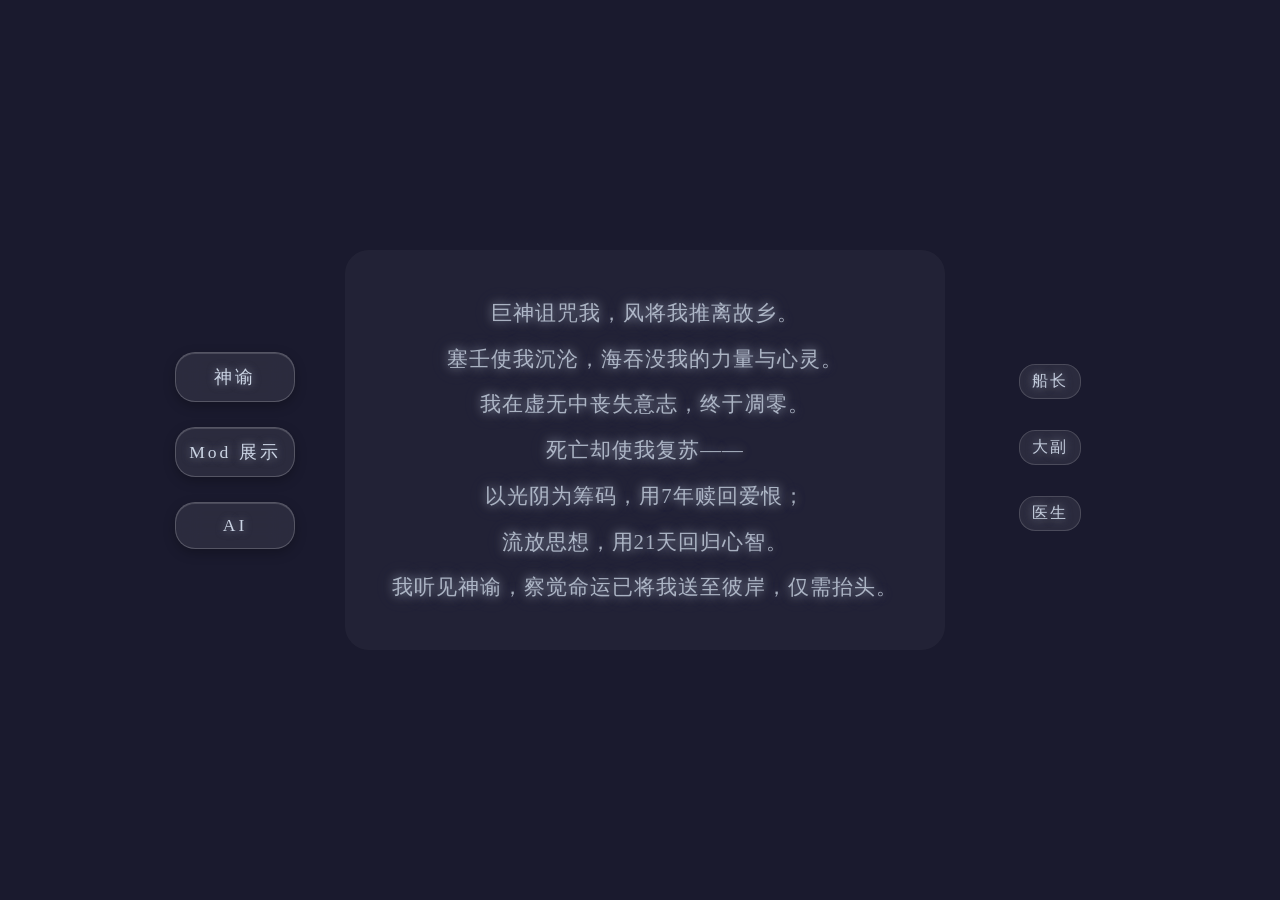
==== index.html @ fbe266c7 "初始化网站项目" ====
<!DOCTYPE html>
<html lang="zh-CN">
<head>
    <meta charset="UTF-8">
    <meta name="viewport" content="width=device-width, initial-scale=1.0">
    <title>seeledw</title>
    <link rel="stylesheet" href="style.css">
</head>
<body>
    <!-- 左侧功能入口 -->
    <div class="sidebar-left">
        <a class="nav-item" href="chat.html">神谕</a>
        <a class="nav-item" href="#">Mod 展示</a>
        <a class="nav-item" href="#">AI</a>
    </div>

    <!-- 中央独白 -->
    <div class="fog-poem">
        巨神诅咒我，风将我推离故乡。<br>
        塞壬使我沉沦，海吞没我的力量与心灵。<br>
        我在虚无中丧失意志，终于凋零。<br>
        死亡却使我复苏——<br>
        以光阴为筹码，用7年赎回爱恨；<br>
        流放思想，用21天回归心智。<br>
        我听见神谕，察觉命运已将我送至彼岸，仅需抬头。
    </div>

    <!-- 右侧团队信息 -->
    <div class="sidebar-right">
        <div class="member-group">
            <div class="member-title">船长</div>
            <div class="member-links">
                <a href="https://space.bilibili.com/399671946" target="_blank" rel="noopener noreferrer">Bilibili</a>
                <a href="https://www.douyin.com/user/tuQAQ40138" target="_blank" rel="noopener noreferrer">抖音</a>
                <a href="https://github.com/651413922-cloud" target="_blank" rel="noopener noreferrer">GitHub</a>
            </div>
        </div>
        <div class="member-group">
            <div class="member-title">大副</div>
            <div class="member-links">
                <a href="https://space.bilibili.com/1606452153?spm_id_from=333.1387.fans.user_card.click" target="_blank" rel="noopener noreferrer">Bilibili</a>
                <a href="https://www.douyin.com/user/34188684299" target="_blank" rel="noopener noreferrer">抖音</a>
                <a href="https://github.com/LIYI554" target="_blank" rel="noopener noreferrer">GitHub</a>
            </div>
        </div>
        <div class="member-group">
            <div class="member-title">医生</div>
            <div class="member-links">
                <a href="https://space.bilibili.com/1790595750" target="_blank" rel="noopener noreferrer">Bilibili</a>
                <a href="https://www.douyin.com/user/2194307871" target="_blank" rel="noopener noreferrer">抖音</a>
            </div>
        </div>
    </div>
</body>
</html>
---- style.css ----
/* ===== 全局重置 ===== */
* {
    margin: 0;
    padding: 0;
    box-sizing: border-box;
}

body {
    background: #1a1a2e;
    display: flex;
    align-items: center;
    justify-content: center;
    min-height: 100vh;
    font-family: "Microsoft YaHei", "苹方", "PingFang SC", "Noto Serif SC", serif;
    gap: 30px;
    padding: 30px;
    margin: 0;
}

/* ===== 左侧导航容器（透明，只负责布局） ===== */
.sidebar-left {
    display: flex;
    flex-direction: column;
    gap: 25px;
    padding: 30px 20px;
    background: transparent;
    border: none;
    box-shadow: none;
    backdrop-filter: none;
    -webkit-backdrop-filter: none;
    z-index: 10;
    width: 160px;
}

.nav-item {
    color: rgba(220, 230, 245, 0.9);
    text-decoration: none;
    font-size: 1.1rem;
    letter-spacing: 3px;
    text-align: center;
    padding: 12px 10px;
    border-radius: 20px;
    background: rgba(255, 255, 255, 0.08);
    backdrop-filter: blur(12px);
    -webkit-backdrop-filter: blur(12px);
    border: 1px solid rgba(255, 255, 255, 0.2);
    box-shadow: 0 4px 12px rgba(0, 0, 0, 0.25),
                inset 0 1px 0 rgba(255, 255, 255, 0.15);
    text-shadow: 0 0 8px rgba(200, 210, 230, 0.5);
    transition: all 0.3s ease;
    cursor: pointer;
    white-space: nowrap;
    display: flex;
    align-items: center;
    justify-content: center;
    min-width: 44px;
    min-height: 44px;
}

.nav-item:hover {
    color: rgba(245, 248, 255, 0.95);
    background: rgba(255, 255, 255, 0.2);
    border-color: rgba(255, 255, 255, 0.35);
    box-shadow: 0 6px 18px rgba(0, 0, 0, 0.3),
                inset 0 1px 0 rgba(255, 255, 255, 0.2);
    text-shadow: 0 0 12px rgba(210, 220, 240, 0.8);
    transform: translateX(4px);
}

/* ===== 中央独白 ===== */
.fog-poem {
    flex: 1;
    max-width: 600px;
    padding: 40px;
    text-align: center;
    line-height: 2.2;
    font-size: 1.3rem;
    color: rgba(210, 220, 235, 0.75);
    text-shadow: 0 0 10px rgba(200, 210, 230, 0.6),
                 0 0 20px rgba(180, 190, 220, 0.3);
    background: rgba(255, 255, 255, 0.04);
    border-radius: 24px;
    letter-spacing: 1px;
    word-break: break-word;
    animation: fogBreathe 12s infinite;
    will-change: opacity;
    transform: translateZ(0);
}

@keyframes fogBreathe {
    0%   { opacity: 0.5; }
    25%  { opacity: 0.75; }
    50%  { opacity: 0.9; }
    75%  { opacity: 0.6; }
    100% { opacity: 0.5; }
}

/* ===== 右侧团队容器（透明，只负责布局） ===== */
.sidebar-right {
    display: flex;
    flex-direction: column;
    gap: 25px;
    padding: 30px 20px;
    background: transparent;
    border: none;
    box-shadow: none;
    backdrop-filter: none;
    -webkit-backdrop-filter: none;
    z-index: 10;
    width: 150px;
    align-items: center;
}

.member-group {
    position: relative;
    display: flex;
    flex-direction: column;
    align-items: center;
    gap: 6px;
}

.member-title {
    color: rgba(210, 220, 235, 0.9);
    font-size: 1rem;
    letter-spacing: 2px;
    cursor: default;
    transition: all 0.3s ease;
    text-shadow: 0 0 8px rgba(200, 210, 230, 0.5);
    padding: 6px 12px;
    border-radius: 16px;
    background: rgba(255, 255, 255, 0.08);
    backdrop-filter: blur(10px);
    -webkit-backdrop-filter: blur(10px);
    border: 1px solid rgba(255, 255, 255, 0.15);
}

.member-group:hover .member-title {
    color: rgba(235, 240, 250, 0.95);
    background: rgba(255, 255, 255, 0.18);
    border-color: rgba(255, 255, 255, 0.3);
    text-shadow: 0 0 12px rgba(210, 220, 240, 0.8);
}

.member-links {
    display: flex;
    flex-direction: column;
    align-items: center;
    gap: 6px;
    max-height: 0;
    overflow: hidden;
    opacity: 0;
    transition: max-height 0.4s ease, opacity 0.3s ease, margin-top 0.3s ease;
    margin-top: 0;
    pointer-events: none;
}

.member-group:hover .member-links {
    max-height: 150px;
    opacity: 1;
    margin-top: 6px;
    pointer-events: auto;
}

.member-links a {
    display: inline-block;
    color: rgba(225, 235, 250, 0.9);
    text-decoration: none;
    font-size: 0.8rem;
    padding: 5px 14px;
    border-radius: 16px;
    background: rgba(255, 255, 255, 0.1);
    backdrop-filter: blur(8px);
    -webkit-backdrop-filter: blur(8px);
    border: 1px solid rgba(255, 255, 255, 0.2);
    box-shadow: 0 2px 6px rgba(0, 0, 0, 0.2);
    text-shadow: 0 0 4px rgba(200, 210, 230, 0.3);
    transition: all 0.3s ease;
    white-space: nowrap;
}

.member-links a:hover {
    color: rgba(245, 248, 255, 0.95);
    background: rgba(255, 255, 255, 0.22);
    border-color: rgba(255, 255, 255, 0.35);
    box-shadow: 0 4px 12px rgba(0, 0, 0, 0.35);
    text-shadow: 0 0 8px rgba(210, 220, 240, 0.7);
    transform: translateY(-1px);
}

/* ===== 聊天页整体布局 ===== */
.chat-page {
    /* body基础样式已经设置，这里仅需调整无需重复 */
}

/* 极窄侧边栏（只放一个箭头） */
.chat-sidebar-compact {
    width: 70px;
    padding: 25px 5px;
    gap: 15px;
}

.chat-sidebar-compact .nav-item {
    font-size: 1.3rem;
    padding: 10px 0;
    letter-spacing: normal;
    text-align: center;
}

/* ===== 合并聊天区域 ===== */
.merged-chat {
    flex: 1;
    max-width: 1000px;
    width: 100%;
    display: flex;
    gap: 0;
    height: 85vh;
    min-height: 500px;
}

.chat-box {
    display: flex;
    flex-direction: column;
    height: 100%;
    flex: 1;
    background: rgba(255, 255, 255, 0.06);
    backdrop-filter: blur(15px);
    -webkit-backdrop-filter: blur(15px);
    border: 1px solid rgba(255, 255, 255, 0.15);
    border-radius: 24px;
    overflow: hidden;
    box-shadow: 0 8px 32px rgba(0, 0, 0, 0.2);
}

/* 虚拟形象嵌入顶部 */
.avatar-inline {
    display: flex;
    align-items: center;
    justify-content: center;
    padding: 15px 0 5px;
    position: relative;
}

.avatar-img-small {
    width: 70px;
    height: 70px;
    border-radius: 50%;
    object-fit: cover;
    border: 2px solid rgba(255, 255, 255, 0.25);
    box-shadow: 0 0 20px rgba(255, 215, 0, 0.3),
                0 0 40px rgba(255, 200, 0, 0.15);
    background: rgba(255, 255, 255, 0.05);
    transition: box-shadow 0.5s;
}

.avatar-img-small.talking {
    box-shadow: 0 0 30px rgba(255, 215, 0, 0.6),
                0 0 60px rgba(255, 200, 0, 0.3);
}

@keyframes avatarPulse {
    0% { transform: scale(1); }
    50% { transform: scale(1.05); }
    100% { transform: scale(1); }
}

/* 消息滚动区 */
.chat-messages {
    flex: 1;
    overflow-y: auto;
    padding: 10px 20px 20px;
    display: flex;
    flex-direction: column;
    gap: 12px;
}

/* 消息气泡 */
.message {
    display: flex;
    max-width: 70%;
}
.message.user {
    align-self: flex-end;
    justify-content: flex-end;
}
.message.bot {
    align-self: flex-start;
    justify-content: flex-start;
}

.message-content {
    padding: 12px 18px;
    border-radius: 20px;
    font-size: 0.95rem;
    line-height: 1.5;
    word-break: break-word;
}

.message.user .message-content {
    background: rgba(180, 200, 255, 0.25);
    backdrop-filter: blur(8px);
    -webkit-backdrop-filter: blur(8px);
    border: 1px solid rgba(255, 255, 255, 0.3);
    color: #ffffff;
    text-shadow: 0 0 5px rgba(200, 210, 230, 0.4);
}

.message.bot .message-content {
    background: rgba(255, 255, 255, 0.1);
    backdrop-filter: blur(8px);
    -webkit-backdrop-filter: blur(8px);
    border: 1px solid rgba(255, 255, 255, 0.2);
    color: #e0e5f0;
    text-shadow: 0 0 5px rgba(200, 210, 230, 0.4);
}

/* 输入区域 */
.chat-input-area {
    display: flex;
    padding: 15px 20px;
    gap: 12px;
    border-top: 1px solid rgba(255, 255, 255, 0.1);
    background: rgba(0, 0, 0, 0.15);
}

.chat-input-area input {
    flex: 1;
    padding: 12px 18px;
    border-radius: 25px;
    border: 1px solid rgba(255, 255, 255, 0.25);
    background: rgba(255, 255, 255, 0.08);
    backdrop-filter: blur(10px);
    -webkit-backdrop-filter: blur(10px);
    color: #e0e5f0;
    font-size: 0.95rem;
    outline: none;
    transition: border-color 0.3s;
}

.chat-input-area input::placeholder {
    color: rgba(200, 210, 225, 0.5);
}

.chat-input-area input:focus {
    border-color: rgba(255, 255, 255, 0.5);
}

.chat-input-area button {
    padding: 12px 25px;
    border-radius: 25px;
    border: 1px solid rgba(255, 255, 255, 0.25);
    background: rgba(255, 255, 255, 0.12);
    backdrop-filter: blur(10px);
    -webkit-backdrop-filter: blur(10px);
    color: #e0e5f0;
    font-size: 0.95rem;
    cursor: pointer;
    text-shadow: 0 0 5px rgba(200, 210, 230, 0.4);
    transition: all 0.3s;
}

.chat-input-area button:hover {
    background: rgba(255, 255, 255, 0.25);
    border-color: rgba(255, 255, 255, 0.4);
    box-shadow: 0 0 15px rgba(200, 210, 230, 0.3);
}

/* ===== 响应式设计 ===== */
@media (max-width: 800px) {
    body {
        flex-direction: column;
        gap: 20px;
        padding: 20px;
    }
    .sidebar-left,
    .sidebar-right {
        flex-direction: row;
        flex-wrap: wrap;
        justify-content: center;
        width: auto;
        padding: 15px 20px;
        gap: 15px;
        background: transparent;
    }
    .sidebar-left .nav-item {
        padding: 8px 16px;
        font-size: 0.95rem;
    }
    .fog-poem {
        max-width: 100%;
        padding: 25px 20px;
        font-size: 1.1rem;
        animation: none;
        opacity: 0.85;
    }
    .chat-main,
    .merged-chat {
        flex-direction: column;
        height: auto;
        min-height: 0;
    }
    .chat-box {
        height: 60vh;
    }
    .avatar-inline {
        padding: 10px 0 5px;
    }
    .avatar-img-small {
        width: 50px;
        height: 50px;
    }
    .member-title {
        font-size: 0.9rem;
        padding: 4px 10px;
    }
    .member-links a {
        padding: 4px 12px;
        font-size: 0.75rem;
    }
    .chat-sidebar-compact {
        width: auto;
        padding: 10px;
        flex-direction: row;
        justify-content: center;
    }
}
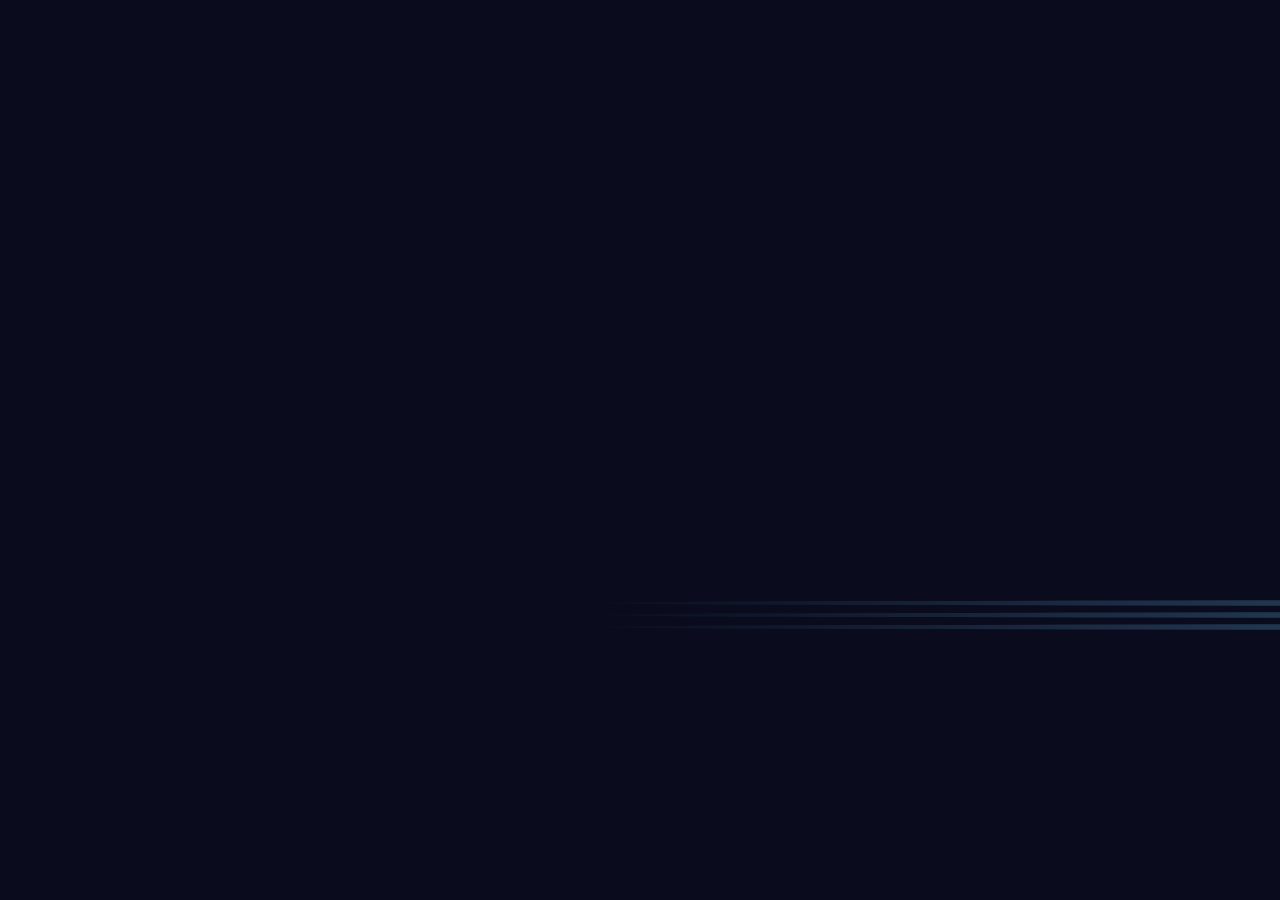
==== commit 478e606c: "补充转场动画和音效" ====
--- a/index.html
+++ b/index.html
@@ -4,7 +4,7 @@
     <meta charset="UTF-8">
     <meta name="viewport" content="width=device-width, initial-scale=1.0">
     <title>seeledw</title>
-    <link rel="stylesheet" href="style.css">
+    <link rel="stylesheet" href="css/style.css">
 </head>
 <body>
     <!-- 左侧功能入口 -->
@@ -51,5 +51,34 @@
             </div>
         </div>
     </div>
+<!-- ===== 全局转场系统 ===== -->
+<!-- 帆船远航 -->
+<div id="introSail" class="scene-overlay">
+    <div class="scene-content">
+        <svg class="sailboat-icon" viewBox="0 0 120 140" width="150" height="175">
+            <polygon points="10,110 110,110 90,130 30,130" fill="#4a3a2a" />
+            <rect x="58" y="10" width="4" height="100" fill="#3a2a1a" />
+            <polygon points="62,20 105,80 62,80" fill="rgba(220,230,245,0.75)" />
+            <polygon points="58,25 20,75 58,75" fill="rgba(200,215,235,0.65)" />
+        </svg>
+        <div class="wave-group">
+            <div class="wave-line w1"></div>
+            <div class="wave-line w2"></div>
+            <div class="wave-line w3"></div>
+        </div>
+    </div>
+</div>
+
+<!-- 殿堂开门 -->
+<div id="doorTransition" class="scene-overlay">
+    <div class="door-scene-mini">
+        <div class="door-mini door-left"></div>
+        <div class="door-mini door-right"></div>
+        <div class="door-light-center"></div>
+    </div>
+</div>
+
+<script src="js/sceneManager.js"></script>
+<script src="js/bgm.js"></script>
 </body>
 </html>
--- a/css/style.css
+++ b/css/style.css
@@ -0,0 +1,537 @@
+/* ===== 全局重置 ===== */
+* {
+    margin: 0;
+    padding: 0;
+    box-sizing: border-box;
+}
+
+body {
+    background: #1a1a2e;
+    display: flex;
+    align-items: center;
+    justify-content: center;
+    min-height: 100vh;
+    font-family: "Microsoft YaHei", "苹方", "PingFang SC", "Noto Serif SC", serif;
+    gap: 30px;
+    padding: 30px;
+    margin: 0;
+}
+
+/* ===== 左侧导航容器（透明，只负责布局） ===== */
+.sidebar-left {
+    display: flex;
+    flex-direction: column;
+    gap: 25px;
+    padding: 30px 20px;
+    background: transparent;
+    border: none;
+    box-shadow: none;
+    backdrop-filter: none;
+    -webkit-backdrop-filter: none;
+    z-index: 10;
+    width: 160px;
+}
+
+.nav-item {
+    color: rgba(220, 230, 245, 0.9);
+    text-decoration: none;
+    font-size: 1.1rem;
+    letter-spacing: 3px;
+    text-align: center;
+    padding: 12px 10px;
+    border-radius: 20px;
+    background: rgba(255, 255, 255, 0.08);
+    backdrop-filter: blur(12px);
+    -webkit-backdrop-filter: blur(12px);
+    border: 1px solid rgba(255, 255, 255, 0.2);
+    box-shadow: 0 4px 12px rgba(0, 0, 0, 0.25),
+                inset 0 1px 0 rgba(255, 255, 255, 0.15);
+    text-shadow: 0 0 8px rgba(200, 210, 230, 0.5);
+    transition: all 0.3s ease;
+    cursor: pointer;
+    white-space: nowrap;
+    display: flex;
+    align-items: center;
+    justify-content: center;
+    min-width: 44px;
+    min-height: 44px;
+}
+
+.nav-item:hover {
+    color: rgba(245, 248, 255, 0.95);
+    background: rgba(255, 255, 255, 0.2);
+    border-color: rgba(255, 255, 255, 0.35);
+    box-shadow: 0 6px 18px rgba(0, 0, 0, 0.3),
+                inset 0 1px 0 rgba(255, 255, 255, 0.2);
+    text-shadow: 0 0 12px rgba(210, 220, 240, 0.8);
+    transform: translateX(4px);
+}
+
+/* ===== 中央独白 ===== */
+.fog-poem {
+    flex: 1;
+    max-width: 600px;
+    padding: 40px;
+    text-align: center;
+    line-height: 2.2;
+    font-size: 1.3rem;
+    color: rgba(210, 220, 235, 0.75);
+    text-shadow: 0 0 10px rgba(200, 210, 230, 0.6),
+                 0 0 20px rgba(180, 190, 220, 0.3);
+    background: rgba(255, 255, 255, 0.04);
+    border-radius: 24px;
+    letter-spacing: 1px;
+    word-break: break-word;
+    animation: fogBreathe 12s infinite;
+    will-change: opacity;
+    transform: translateZ(0);
+}
+
+@keyframes fogBreathe {
+    0%   { opacity: 0.5; }
+    25%  { opacity: 0.75; }
+    50%  { opacity: 0.9; }
+    75%  { opacity: 0.6; }
+    100% { opacity: 0.5; }
+}
+
+/* ===== 右侧团队容器（透明，只负责布局） ===== */
+.sidebar-right {
+    display: flex;
+    flex-direction: column;
+    gap: 25px;
+    padding: 30px 20px;
+    background: transparent;
+    border: none;
+    box-shadow: none;
+    backdrop-filter: none;
+    -webkit-backdrop-filter: none;
+    z-index: 10;
+    width: 150px;
+    align-items: center;
+}
+
+.member-group {
+    position: relative;
+    display: flex;
+    flex-direction: column;
+    align-items: center;
+    gap: 6px;
+}
+
+.member-title {
+    color: rgba(210, 220, 235, 0.9);
+    font-size: 1rem;
+    letter-spacing: 2px;
+    cursor: default;
+    transition: all 0.3s ease;
+    text-shadow: 0 0 8px rgba(200, 210, 230, 0.5);
+    padding: 6px 12px;
+    border-radius: 16px;
+    background: rgba(255, 255, 255, 0.08);
+    backdrop-filter: blur(10px);
+    -webkit-backdrop-filter: blur(10px);
+    border: 1px solid rgba(255, 255, 255, 0.15);
+}
+
+.member-group:hover .member-title {
+    color: rgba(235, 240, 250, 0.95);
+    background: rgba(255, 255, 255, 0.18);
+    border-color: rgba(255, 255, 255, 0.3);
+    text-shadow: 0 0 12px rgba(210, 220, 240, 0.8);
+}
+
+.member-links {
+    display: flex;
+    flex-direction: column;
+    align-items: center;
+    gap: 6px;
+    max-height: 0;
+    overflow: hidden;
+    opacity: 0;
+    transition: max-height 0.4s ease, opacity 0.3s ease, margin-top 0.3s ease;
+    margin-top: 0;
+    pointer-events: none;
+}
+
+.member-group:hover .member-links {
+    max-height: 150px;
+    opacity: 1;
+    margin-top: 6px;
+    pointer-events: auto;
+}
+
+.member-links a {
+    display: inline-block;
+    color: rgba(225, 235, 250, 0.9);
+    text-decoration: none;
+    font-size: 0.8rem;
+    padding: 5px 14px;
+    border-radius: 16px;
+    background: rgba(255, 255, 255, 0.1);
+    backdrop-filter: blur(8px);
+    -webkit-backdrop-filter: blur(8px);
+    border: 1px solid rgba(255, 255, 255, 0.2);
+    box-shadow: 0 2px 6px rgba(0, 0, 0, 0.2);
+    text-shadow: 0 0 4px rgba(200, 210, 230, 0.3);
+    transition: all 0.3s ease;
+    white-space: nowrap;
+}
+
+.member-links a:hover {
+    color: rgba(245, 248, 255, 0.95);
+    background: rgba(255, 255, 255, 0.22);
+    border-color: rgba(255, 255, 255, 0.35);
+    box-shadow: 0 4px 12px rgba(0, 0, 0, 0.35);
+    text-shadow: 0 0 8px rgba(210, 220, 240, 0.7);
+    transform: translateY(-1px);
+}
+
+/* ===== 聊天页整体布局 ===== */
+.chat-page {
+    /* body基础样式已经设置，这里仅需调整无需重复 */
+}
+
+/* 极窄侧边栏（只放一个箭头） */
+.chat-sidebar-compact {
+    width: 70px;
+    padding: 25px 5px;
+    gap: 15px;
+}
+
+.chat-sidebar-compact .nav-item {
+    font-size: 1.3rem;
+    padding: 10px 0;
+    letter-spacing: normal;
+    text-align: center;
+}
+
+/* ===== 合并聊天区域 ===== */
+.merged-chat {
+    flex: 1;
+    max-width: 1000px;
+    width: 100%;
+    display: flex;
+    gap: 0;
+    height: 85vh;
+    min-height: 500px;
+}
+
+.chat-box {
+    display: flex;
+    flex-direction: column;
+    height: 100%;
+    flex: 1;
+    background: rgba(255, 255, 255, 0.06);
+    backdrop-filter: blur(15px);
+    -webkit-backdrop-filter: blur(15px);
+    border: 1px solid rgba(255, 255, 255, 0.15);
+    border-radius: 24px;
+    overflow: hidden;
+    box-shadow: 0 8px 32px rgba(0, 0, 0, 0.2);
+}
+
+/* 虚拟形象嵌入顶部 */
+.avatar-inline {
+    display: flex;
+    align-items: center;
+    justify-content: center;
+    padding: 15px 0 5px;
+    position: relative;
+}
+
+.avatar-img-small {
+    width: 70px;
+    height: 70px;
+    border-radius: 50%;
+    object-fit: cover;
+    border: 2px solid rgba(255, 255, 255, 0.25);
+    box-shadow: 0 0 20px rgba(255, 215, 0, 0.3),
+                0 0 40px rgba(255, 200, 0, 0.15);
+    background: rgba(255, 255, 255, 0.05);
+    transition: box-shadow 0.5s;
+}
+
+.avatar-img-small.talking {
+    box-shadow: 0 0 30px rgba(255, 215, 0, 0.6),
+                0 0 60px rgba(255, 200, 0, 0.3);
+}
+
+@keyframes avatarPulse {
+    0% { transform: scale(1); }
+    50% { transform: scale(1.05); }
+    100% { transform: scale(1); }
+}
+
+/* 消息滚动区 */
+.chat-messages {
+    flex: 1;
+    overflow-y: auto;
+    padding: 10px 20px 20px;
+    display: flex;
+    flex-direction: column;
+    gap: 12px;
+}
+
+/* 消息气泡 */
+.message {
+    display: flex;
+    max-width: 70%;
+}
+.message.user {
+    align-self: flex-end;
+    justify-content: flex-end;
+}
+.message.bot {
+    align-self: flex-start;
+    justify-content: flex-start;
+}
+
+.message-content {
+    padding: 12px 18px;
+    border-radius: 20px;
+    font-size: 0.95rem;
+    line-height: 1.5;
+    word-break: break-word;
+}
+
+.message.user .message-content {
+    background: rgba(180, 200, 255, 0.25);
+    backdrop-filter: blur(8px);
+    -webkit-backdrop-filter: blur(8px);
+    border: 1px solid rgba(255, 255, 255, 0.3);
+    color: #ffffff;
+    text-shadow: 0 0 5px rgba(200, 210, 230, 0.4);
+}
+
+.message.bot .message-content {
+    background: rgba(255, 255, 255, 0.1);
+    backdrop-filter: blur(8px);
+    -webkit-backdrop-filter: blur(8px);
+    border: 1px solid rgba(255, 255, 255, 0.2);
+    color: #e0e5f0;
+    text-shadow: 0 0 5px rgba(200, 210, 230, 0.4);
+}
+
+/* 输入区域 */
+.chat-input-area {
+    display: flex;
+    padding: 15px 20px;
+    gap: 12px;
+    border-top: 1px solid rgba(255, 255, 255, 0.1);
+    background: rgba(0, 0, 0, 0.15);
+}
+
+.chat-input-area input {
+    flex: 1;
+    padding: 12px 18px;
+    border-radius: 25px;
+    border: 1px solid rgba(255, 255, 255, 0.25);
+    background: rgba(255, 255, 255, 0.08);
+    backdrop-filter: blur(10px);
+    -webkit-backdrop-filter: blur(10px);
+    color: #e0e5f0;
+    font-size: 0.95rem;
+    outline: none;
+    transition: border-color 0.3s;
+}
+
+.chat-input-area input::placeholder {
+    color: rgba(200, 210, 225, 0.5);
+}
+
+.chat-input-area input:focus {
+    border-color: rgba(255, 255, 255, 0.5);
+}
+
+.chat-input-area button {
+    padding: 12px 25px;
+    border-radius: 25px;
+    border: 1px solid rgba(255, 255, 255, 0.25);
+    background: rgba(255, 255, 255, 0.12);
+    backdrop-filter: blur(10px);
+    -webkit-backdrop-filter: blur(10px);
+    color: #e0e5f0;
+    font-size: 0.95rem;
+    cursor: pointer;
+    text-shadow: 0 0 5px rgba(200, 210, 230, 0.4);
+    transition: all 0.3s;
+}
+
+.chat-input-area button:hover {
+    background: rgba(255, 255, 255, 0.25);
+    border-color: rgba(255, 255, 255, 0.4);
+    box-shadow: 0 0 15px rgba(200, 210, 230, 0.3);
+}
+
+/* ===== 响应式设计 ===== */
+@media (max-width: 800px) {
+    body {
+        flex-direction: column;
+        gap: 20px;
+        padding: 20px;
+    }
+    .sidebar-left,
+    .sidebar-right {
+        flex-direction: row;
+        flex-wrap: wrap;
+        justify-content: center;
+        width: auto;
+        padding: 15px 20px;
+        gap: 15px;
+        background: transparent;
+    }
+    .sidebar-left .nav-item {
+        padding: 8px 16px;
+        font-size: 0.95rem;
+    }
+    .fog-poem {
+        max-width: 100%;
+        padding: 25px 20px;
+        font-size: 1.1rem;
+        animation: none;
+        opacity: 0.85;
+    }
+    .chat-main,
+    .merged-chat {
+        flex-direction: column;
+        height: auto;
+        min-height: 0;
+    }
+    .chat-box {
+        height: 60vh;
+    }
+    .avatar-inline {
+        padding: 10px 0 5px;
+    }
+    .avatar-img-small {
+        width: 50px;
+        height: 50px;
+    }
+    .member-title {
+        font-size: 0.9rem;
+        padding: 4px 10px;
+    }
+    .member-links a {
+        padding: 4px 12px;
+        font-size: 0.75rem;
+    }
+    .chat-sidebar-compact {
+        width: auto;
+        padding: 10px;
+        flex-direction: row;
+        justify-content: center;
+    }
+}/* ===== 全局场景转场系统 ===== */
+.scene-overlay {
+    position: fixed;
+    inset: 0;
+    background: #0a0c1e;
+    z-index: 10000;
+    display: flex;
+    align-items: center;
+    justify-content: center;
+    visibility: hidden;
+    transition: visibility 0s 1.5s;
+}
+.scene-overlay.active {
+    visibility: visible;
+    transition: visibility 0s 0s;
+}
+
+/* --- 帆船场景 --- */
+#introSail .sailboat-icon {
+    animation: sailAcross 2.5s ease-in-out forwards;
+    opacity: 0;
+    transform: translateX(-120%);
+    z-index: 2;
+    position: relative;
+}
+@keyframes sailAcross {
+    0%   { opacity: 0; transform: translateX(-120%) translateY(20px); }
+    20%  { opacity: 1; }
+    90%  { opacity: 1; transform: translateX(100%) translateY(-10px); }
+    100% { opacity: 0; transform: translateX(120%); }
+}
+
+/* 波浪 */
+.wave-group {
+    position: absolute;
+    bottom: 30%;
+    width: 100%;
+    height: 40px;
+}
+.wave-line {
+    position: absolute;
+    width: 200%;
+    height: 6px;
+    left: 0;
+    background: linear-gradient(90deg, transparent, rgba(80,140,180,0.6), transparent);
+    border-radius: 50%;
+    animation: waveRush 1.5s infinite linear;
+}
+.w1 { bottom: 0;   animation-duration: 1.4s; }
+.w2 { bottom: 12px; animation-duration: 1.7s; animation-delay: -0.3s; }
+.w3 { bottom: 24px; animation-duration: 2s;   animation-delay: -0.7s; }
+@keyframes waveRush {
+    0% { transform: translateX(0); }
+    100% { transform: translateX(-50%); }
+}
+
+/* --- 殿堂开门 --- */
+#doorTransition {
+    background: #0a0c1e;
+}
+.door-scene-mini {
+    position: relative;
+    width: 70vw;
+    max-width: 500px;
+    height: 60vh;
+    display: flex;
+    perspective: 1000px;
+}
+.door-mini {
+    flex: 1;
+    height: 100%;
+    background: linear-gradient(180deg, #1a1430, #2a2040);
+    border: 2px solid rgba(255,215,0,0.25);
+    box-shadow: inset 0 0 30px rgba(0,0,0,0.5);
+    transition: transform 1s ease-in-out;
+    position: relative;
+    z-index: 2;
+}
+.door-left {
+    transform-origin: left center;
+    border-right: 1px solid rgba(255,215,0,0.3);
+}
+.door-right {
+    transform-origin: right center;
+    border-left: 1px solid rgba(255,215,0,0.3);
+}
+#doorTransition.active .door-left  { transform: rotateY(-100deg); }
+#doorTransition.active .door-right { transform: rotateY(100deg); }
+
+.door-light-center {
+    position: absolute;
+    top: 50%; left: 50%;
+    transform: translate(-50%, -50%);
+    width: 150px;
+    height: 150px;
+    background: radial-gradient(circle, rgba(255,235,180,0.8) 0%, transparent 70%);
+    border-radius: 50%;
+    opacity: 0;
+    transition: opacity 0.5s 0.3s;
+    z-index: 1;
+    filter: blur(15px);
+}
+#doorTransition.active .door-light-center { opacity: 1; }
+
+@media (max-width: 800px) {
+    .door-scene-mini {
+        height: 45vh;
+    }
+    .door-light-center {
+        width: 100px;
+        height: 100px;
+    }
+}
